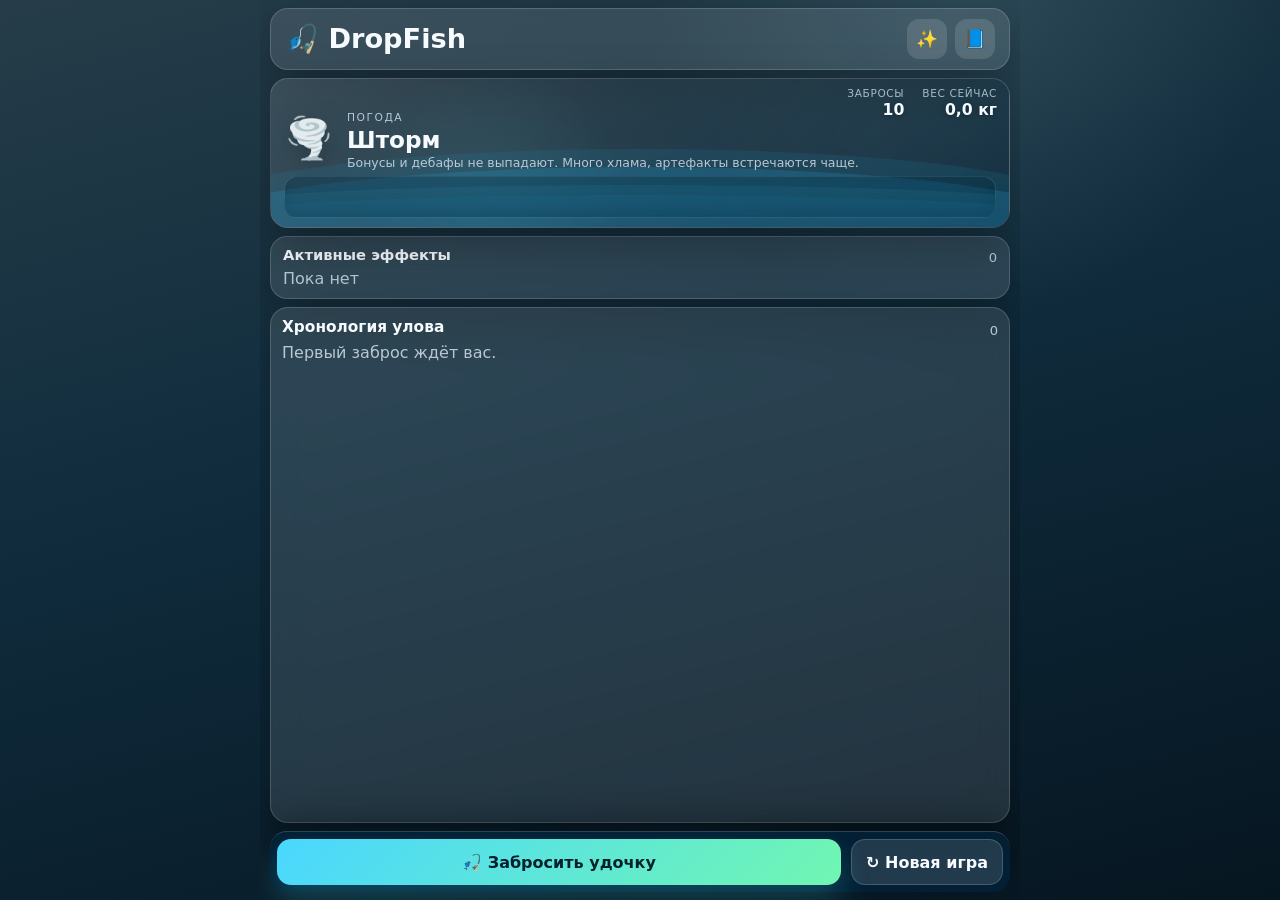
==== dropfish/index.html @ d09c7daf "Add files via upload" ====
<!doctype html>
<html lang="ru">
<head>
  <meta charset="UTF-8" />
  <meta name="viewport" content="width=device-width, initial-scale=1, viewport-fit=cover" />
  <meta name="theme-color" content="#071b2d" />
  <title>DropFish</title>
  <script>
    // Раннее определение обычного Safari на iPhone до построения интерфейса.
    (() => {
      const ua = navigator.userAgent || '';
      const isIPhone = /iPhone|iPod/i.test(ua);
      const isWebKit = /WebKit/i.test(ua);
      const isOtherIOSBrowser = /CriOS|FxiOS|EdgiOS|OPiOS|DuckDuckGo/i.test(ua);
      const isStandalone = window.matchMedia?.('(display-mode: standalone)').matches || navigator.standalone === true;
      const launchText = `${location.search} ${location.hash}`;
      const hasTelegramLaunchParams = /tgWebApp(?:Data|Version|Platform|ThemeParams)/i.test(launchText);
      if (isIPhone && isWebKit && !isOtherIOSBrowser && !isStandalone && !hasTelegramLaunchParams) {
        document.documentElement.classList.add('iphone-safari-browser');
      }
    })();
  </script>
  <link rel="stylesheet" href="style.css?v=14.11" />
  <script src="https://telegram.org/js/telegram-web-app.js"></script>
</head>
<body>
  <main class="app-shell">
    <header class="topbar glass">
      <div>
        <p class="eyebrow">Telegram Mini App • Browser</p>
        <h1>🎣 DropFish</h1>
      </div>
      <div class="header-actions">
        <button id="motionBtn" class="icon-btn motion-btn" aria-label="Уменьшить анимации" title="Уменьшить анимации">✨</button>
        <button id="guideBtn" class="icon-btn" aria-label="Открыть справочник">📘</button>
      </div>
    </header>

    <section id="lakeCard" class="lake-card glass merged-weather-card">
      <div class="ambient-layer" aria-hidden="true">
        <span class="bubble bubble-1"></span><span class="bubble bubble-2"></span><span class="bubble bubble-3"></span>
        <span class="fish-shadow fish-shadow-1">◆</span><span class="fish-shadow fish-shadow-2">◆</span>
      </div>
      <div id="castArc" class="cast-arc" aria-hidden="true"></div>
      <div id="splash" class="splash" aria-hidden="true">💦</div>
      <div class="lake-stat-strip" aria-label="Статистика игровой сессии">
        <div class="lake-stat lake-stat-casts"><span>Забросы</span><strong id="castsLabel">10</strong></div>
        <div class="lake-stat lake-stat-weight"><span>Вес сейчас</span><strong id="weightLabel">0,0 кг</strong></div>
      </div>
      <div class="weather-main">
        <div id="weatherScene" class="weather-scene" aria-hidden="true">☀️</div>
        <div class="weather-copy">
          <span class="weather-kicker">Погода</span>
          <h2 id="weatherTitle">Солнечно</h2>
          <p id="weatherDescription">Высока вероятность встретить чайку.</p>
        </div>
      </div>
      <div id="arcadeLayer" class="arcade-track" aria-label="Дополнительная аркадная рыбалка">
        <span id="arcadeStatus" class="arcade-catch-status" role="status" aria-live="polite"></span>
        <span class="arcade-track-water" aria-hidden="true"></span>
      </div>
      <span id="weatherLabel" class="visually-hidden">—</span>
    </section>

    <section class="actions cast-panel">
      <button id="castBtn" class="primary-btn">🎣 Забросить удочку</button>
      <button id="restartBtn" class="secondary-btn">↻ Новая игра</button>
    </section>

    <section class="inventory glass">
      <div class="section-heading">
        <h2>Активные эффекты</h2>
        <span id="effectCount">0</span>
      </div>
      <div id="effectsList" class="chips"><span class="muted">Пока нет</span></div>
    </section>

    <section class="history glass">
      <div class="section-heading">
        <h2>Хронология улова</h2>
        <span id="historyCount">0</span>
      </div>
      <div id="historyScroll" class="history-scroll">
        <ol id="historyList" class="history-list"></ol>
        <div id="emptyHistory" class="empty-state">Первый заброс ждёт вас.</div>
        <div id="resultCard" class="result-card hidden"></div>
      </div>
    </section>
  </main>


  <dialog id="guideDialog" class="modal">
    <div class="modal-card wide">
      <button class="close-btn" data-close="guideDialog" aria-label="Закрыть">×</button>
      <h2>Справочник</h2>
      <nav id="guideTabs" class="tabs"></nav>
      <div id="guideContent" class="guide-content"></div>
    </div>
  </dialog>

  <dialog id="choiceDialog" class="modal">
    <div class="modal-card">
      <h2 id="choiceTitle">Выбор</h2>
      <p id="choiceText"></p>
      <div id="choiceButtons" class="choice-buttons"></div>
    </div>
  </dialog>

  <div id="effectOverlay" class="effect-overlay" aria-hidden="true">
    <div id="effectBackdrop" class="effect-backdrop"></div>
    <div id="effectParticles" class="effect-particles"></div>
    <div id="effectIcon" class="effect-icon"></div>
    <div id="effectTitle" class="effect-title"></div>
    <div id="effectSubtitle" class="effect-subtitle"></div>
  </div>
  <div id="weatherFx" class="weather-fx" aria-hidden="true"></div>
  <div id="toast" class="toast" role="status" aria-live="polite"></div>

  <script src="script.js?v=14.11"></script>
</body>
</html>
---- dropfish/style.css ----
:root {
  color-scheme: dark;
  --bg: #071b2d;
  --bg-soft: #0d2940;
  --card: rgba(255,255,255,.11);
  --line: rgba(255,255,255,.17);
  --text: #f7fbff;
  --muted: #b9c8d5;
  --accent: #4ad7ff;
  --accent-2: #71f6b1;
  --danger: #ff6464;
  --shadow: 0 18px 50px rgba(0,0,0,.28);
}
* { box-sizing: border-box; }
html { min-height: 100%; background: var(--bg); }
body {
  margin: 0;
  min-height: 100vh;
  min-height: var(--tg-viewport-stable-height, var(--app-height, 100svh));
  font-family: Inter, ui-sans-serif, system-ui, -apple-system, BlinkMacSystemFont, "Segoe UI", sans-serif;
  color: var(--tg-theme-text-color, var(--text));
  background:
    radial-gradient(circle at 20% 0%, rgba(65,190,255,.26), transparent 34%),
    radial-gradient(circle at 90% 18%, rgba(113,246,177,.15), transparent 30%),
    linear-gradient(180deg, var(--tg-theme-bg-color, #071b2d), #06131f 78%);
}
button { font: inherit; }
button:focus-visible { outline: 3px solid rgba(74,215,255,.55); outline-offset: 2px; }
.app-shell { width: min(760px, 100%); margin: 0 auto; padding: calc(14px + env(safe-area-inset-top)) 14px calc(118px + env(safe-area-inset-bottom)); }
.glass { background: var(--card); border: 1px solid var(--line); backdrop-filter: blur(16px); -webkit-backdrop-filter: blur(16px); box-shadow: var(--shadow); }
.topbar { display: flex; justify-content: space-between; gap: 14px; align-items: center; border-radius: 22px; padding: 16px 18px; }
h1,h2,p { margin-top: 0; }
h1 { margin-bottom: 0; font-size: clamp(1.55rem, 5vw, 2.2rem); }
.eyebrow { margin-bottom: 5px; color: var(--muted); font-size: .74rem; text-transform: uppercase; letter-spacing: .12em; }
.icon-btn,.close-btn { border: 0; cursor: pointer; color: white; background: rgba(255,255,255,.13); }
.icon-btn { width: 48px; height: 48px; border-radius: 15px; font-size: 1.35rem; }
.status-grid { display: grid; grid-template-columns: repeat(3, 1fr); gap: 10px; margin: 12px 0; }
.sticky-status { position: sticky; top: env(safe-area-inset-top, 0); z-index: 55; padding: 8px; margin-inline: -8px; border-radius: 20px; background: rgba(5,38,65,.88); border: 1px solid rgba(255,255,255,.13); backdrop-filter: blur(14px); -webkit-backdrop-filter: blur(14px); box-shadow: 0 10px 28px rgba(0,0,0,.24); }
.status-card { border-radius: 18px; padding: 13px; min-width: 0; }
.status-card span { display: block; color: var(--muted); font-size: .77rem; margin-bottom: 4px; }
.status-card strong { display: block; overflow: hidden; text-overflow: ellipsis; white-space: nowrap; }
.lake-card { position: relative; overflow: hidden; min-height: 160px; display: flex; align-items: center; gap: 18px; padding: 22px; border-radius: 24px; }
.lake-card::after { content:""; position:absolute; inset:auto -10% -55px; height:115px; border-radius:50%; background:rgba(32,151,199,.34); box-shadow: 0 -18px 0 rgba(30,139,181,.15); }
.lake-card > * { position: relative; z-index: 1; }
.weather-scene { font-size: 4rem; filter: drop-shadow(0 8px 14px rgba(0,0,0,.25)); }
.lake-card h2 { margin-bottom: 5px; }
.lake-card p { color: var(--muted); margin-bottom: 0; line-height: 1.45; }
.actions { display:grid; grid-template-columns: 1fr auto; gap: 10px; margin: 12px 0; }
.cast-panel { position: fixed; left: 50%; bottom: 0; z-index: 65; width: min(760px, 100%); transform: translateX(-50%); margin: 0; padding: 10px 14px calc(10px + env(safe-area-inset-bottom, 0)); background: rgba(4,32,54,.94); border-top: 1px solid rgba(255,255,255,.16); backdrop-filter: blur(15px); -webkit-backdrop-filter: blur(15px); box-shadow: 0 -12px 34px rgba(0,0,0,.3); }
body.game-finished .cast-panel { display:none; }
body.test-build.game-finished .cast-panel { display:grid; grid-template-columns:0 1fr; }
body.test-build.game-finished #castBtn { visibility:hidden; pointer-events:none; min-width:0; padding:0; border:0; }
body.game-finished .app-shell { padding-bottom: calc(30px + env(safe-area-inset-bottom)); }
.primary-btn,.secondary-btn { border:0; border-radius:18px; min-height:56px; padding: 13px 18px; font-weight:800; cursor:pointer; transition: transform .16s ease, filter .16s ease, opacity .16s ease; }
.primary-btn { color:#04202d; background:linear-gradient(135deg, var(--accent), var(--accent-2)); box-shadow:0 14px 30px rgba(60,218,227,.23); }
.secondary-btn { color:var(--text); background:rgba(255,255,255,.12); border:1px solid var(--line); }
.primary-btn:active,.secondary-btn:active { transform:scale(.98); }
.primary-btn:disabled { opacity:.45; cursor:not-allowed; }
.inventory,.history { border-radius:22px; padding:17px; margin-top:12px; }
.section-heading { display:flex; align-items:center; justify-content:space-between; gap:12px; }
.section-heading h2 { margin-bottom:12px; font-size:1.05rem; }
.section-heading span { color:var(--muted); font-size:.82rem; }
.chips { display:flex; flex-wrap:wrap; gap:7px; }
.chip { padding:7px 9px; border-radius:999px; font-size:.78rem; background:rgba(255,255,255,.12); border:1px solid var(--line); }
.muted,.empty-state { color:var(--muted); }
.history-scroll { max-height: 46vh; min-height: 120px; overflow-y: auto; overscroll-behavior: contain; scroll-behavior: smooth; padding-right: 4px; scrollbar-gutter: stable; }
.history-list { list-style:none; margin:0; padding:0; display:grid; gap:8px; }
.history-item { position:relative; overflow:hidden; border-left:4px solid rgba(255,255,255,.34); background:rgba(0,0,0,.13); border-radius:13px; padding:11px 12px; line-height:1.4; animation:rise .25s ease both; }
.history-item small { display:block; color:var(--muted); margin-top:3px; }
.type-fish { color:#fff; text-shadow:-1px -1px 0 #000,1px -1px 0 #000,-1px 1px 0 #000,1px 1px 0 #000; border-left-color:#fff; }
.history-item.type-fish.is-eaten { color:#6f7b84; border-left-color:#4c5962; background:rgba(3,10,16,.48); opacity:.82; filter:saturate(.25) brightness(.7); text-shadow:0 1px 1px #000; }
.history-item.type-fish.is-eaten strong { text-decoration:line-through; text-decoration-thickness:1px; }
.history-item.type-fish.is-eaten small { color:#65717a; }
.type-trash { color:#b9b9b9; border-left-color:#858585; }
.type-bonus { color:#70f49d; text-shadow:0 1px 0 #000; border-left-color:#70f49d; }
.type-epic { color:#c78aff; text-shadow:0 1px 0 #000; border-left-color:#bd66ff; }
.type-legendary { color:#ff9b43; text-shadow:0 1px 0 #000; border-left-color:#ff8d2e; }
.type-debuff { color:#ff6d6d; text-shadow:0 1px 0 #000; border-left-color:#ff4d4d; }
.type-event { color:#ffe178; border-left-color:#ffe178; }
.gold-add { display:inline-block; color:#aaff9a; font-weight:950; text-shadow:0 2px 5px #001; animation:goldGainInline .95s ease-out both; }
.result-card { margin-top:16px; padding:18px; border-radius:18px; color:#15222b; background:rgba(255,255,255,.88); box-shadow:0 14px 32px rgba(0,0,0,.2); }
.result-card h3 { margin:0 0 8px; font-size:1.3rem; }
.result-card ul { padding-left:20px; }
.hidden { display:none !important; }
.modal { width:100%; max-width:none; height:100%; max-height:none; border:0; padding:12px; background:rgba(1,9,15,.66); color:var(--text); }
.modal::backdrop { background:rgba(1,9,15,.7); backdrop-filter:blur(5px); }
.modal[open] { display:grid; place-items:center; }
.modal-card { width:min(520px,100%); max-height:min(86vh,760px); overflow:auto; position:relative; border-radius:24px; padding:22px; background:#102b40; border:1px solid rgba(255,255,255,.18); box-shadow:var(--shadow); }
.modal-card.wide { width:min(720px,100%); }
.close-btn { position:sticky; float:right; top:0; width:38px; height:38px; border-radius:12px; font-size:1.5rem; z-index:3; }
.tabs { display:flex; gap:7px; overflow-x:auto; padding-bottom:9px; margin-bottom:10px; scrollbar-width:none; }
.tabs button { flex:0 0 auto; border:1px solid var(--line); border-radius:999px; color:var(--text); background:rgba(255,255,255,.08); padding:8px 11px; cursor:pointer; }
.tabs button.active { color:#05202d; background:var(--accent-2); }
.guide-content { line-height:1.52; }
.guide-content article { background:rgba(255,255,255,.07); border:1px solid rgba(255,255,255,.1); border-radius:15px; padding:13px; margin:8px 0; }
.guide-content h3 { margin:0 0 4px; font-size:1rem; }
.guide-content p { margin:0; color:#d1dce5; }
.choice-buttons { display:grid; gap:9px; margin-top:16px; }
.choice-buttons button { min-height:48px; border:0; border-radius:14px; cursor:pointer; font-weight:750; color:#06202e; background:linear-gradient(135deg,var(--accent),var(--accent-2)); }
.toast { position:fixed; z-index:99; left:50%; bottom:calc(20px + env(safe-area-inset-bottom)); transform:translate(-50%,30px); opacity:0; width:min(90%,520px); pointer-events:none; padding:12px 16px; border-radius:15px; background:#f8fbff; color:#112330; box-shadow:var(--shadow); transition:.22s ease; text-align:center; font-weight:700; }
.toast.show { opacity:1; transform:translate(-50%,0); }
@keyframes rise { from { opacity:0; transform:translateY(6px); } }
@media (max-width:560px) {
  .status-grid { grid-template-columns:1fr 1fr; }
  .status-card:first-child { grid-column:1 / -1; }
  .actions { grid-template-columns:1fr; }
  .lake-card { align-items:flex-start; }
  .weather-scene { font-size:3.2rem; }
}

/* Итог игровой сессии */
.result-card {
  text-align: center;
  color: #f4fdff;
  background:
    radial-gradient(circle at 18% 15%, rgba(91, 220, 255, .28), transparent 34%),
    linear-gradient(135deg, rgba(8, 82, 170, .78), rgba(0, 190, 176, .68));
  border: 1px solid rgba(173, 246, 255, .45);
  backdrop-filter: blur(14px);
  -webkit-backdrop-filter: blur(14px);
  box-shadow: 0 18px 42px rgba(0, 28, 67, .38), inset 0 1px 0 rgba(255,255,255,.24);
}
.result-card h3 { font-size: clamp(1.35rem, 5vw, 1.85rem); text-shadow: 0 2px 8px rgba(0,0,0,.42); }
.result-achievements-title { margin-top: 14px; font-size: 1.12rem; font-weight: 900; }
.result-achievements { list-style: none; padding: 0; margin: 10px 0 14px; display: grid; gap: 7px; }
.result-achievements li { color: #ffd34e; font-weight: 900; text-shadow: -1px -1px 0 #4b3200, 1px -1px 0 #4b3200, -1px 1px 0 #4b3200, 1px 1px 0 #4b3200; }
.result-none { margin: 9px 0 15px; color: rgba(255,255,255,.85); }
.result-date {
  display: inline-block;
  max-width: 100%;
  margin-top: 14px;
  padding: 10px 16px;
  border-radius: 14px;
  font-size: clamp(1rem, 4vw, 1.15rem);
  font-weight: 900;
  line-height: 1.35;
  color: #073b5c;
  background: rgba(235, 241, 244, .90);
  border: 1px solid rgba(7, 59, 92, .25);
  text-shadow:
    0 1px 0 rgba(255, 255, 255, .90),
    0 1px 2px rgba(0, 0, 0, .20);
  box-shadow:
    inset 0 1px 0 rgba(255, 255, 255, .70),
    0 5px 14px rgba(0, 32, 58, .18);
}
.type-weather { color:#ffe178; border-left-color:#ffcb38; }
.type-angus { color:#ffd29a; border-left-color:#c98c48; }
.secondary-btn:disabled { opacity:.45; cursor:not-allowed; }

/* Визуальные эффекты */
.header-actions { display:flex; gap:8px; }
.motion-btn.is-reduced { filter:grayscale(1); opacity:.66; }
body { overflow-x:hidden; }
body::before { content:""; position:fixed; inset:0; pointer-events:none; z-index:-1; opacity:.55; background:linear-gradient(120deg, transparent 0 45%, rgba(83,222,255,.08) 50%, transparent 55%); background-size:240% 100%; animation:waterShimmer 9s linear infinite; }
.lake-card { isolation:isolate; transition:background .55s ease, box-shadow .55s ease, transform .35s ease; }
.lake-card::before { content:""; position:absolute; inset:0; z-index:0; opacity:.42; background:radial-gradient(circle at 30% 80%, rgba(110,241,255,.18), transparent 25%); animation:lakeGlow 4s ease-in-out infinite; }
.ambient-layer { position:absolute; inset:0; z-index:0; overflow:hidden; pointer-events:none; }
.bubble { position:absolute; bottom:-18px; width:9px; height:9px; border:1px solid rgba(210,250,255,.65); border-radius:50%; animation:bubbleRise 6s linear infinite; }
.bubble-1 { left:18%; animation-delay:-1s; }
.bubble-2 { left:68%; width:13px; height:13px; animation-delay:-3.5s; animation-duration:8s; }
.bubble-3 { left:84%; width:6px; height:6px; animation-delay:-5s; animation-duration:5s; }
.fish-shadow { position:absolute; bottom:14px; opacity:.18; color:#b5f7ff; font-size:1.1rem; transform:scaleX(2.4) rotate(8deg); animation:swim 10s linear infinite; }
.fish-shadow-1 { left:-12%; }
.fish-shadow-2 { left:-20%; bottom:38px; animation-delay:-5s; animation-duration:14s; }
.cast-arc { position:absolute; z-index:3; width:150px; height:100px; right:28%; top:18px; border-top:3px solid rgba(224,250,255,.9); border-radius:50%; opacity:0; transform:rotate(-20deg) scale(.4); transform-origin:right bottom; }
.splash { position:absolute; z-index:4; right:18%; bottom:22px; font-size:2rem; opacity:0; filter:drop-shadow(0 5px 8px rgba(0,0,0,.35)); }
.lake-card.is-casting { animation:rodTug .7s ease; }
.lake-card.is-casting .cast-arc { animation:castArc .72s ease-out; }
.lake-card.is-casting .splash { animation:splashPop .8s .35s ease-out; }
.primary-btn.is-casting { animation:buttonCast .7s ease; }
.primary-btn.is-casting::after { content:""; position:absolute; inset:-5px; border-radius:22px; border:2px solid rgba(94,242,255,.7); animation:ring .7s ease-out; }
.primary-btn { position:relative; overflow:visible; }
.history-item.is-new { animation:historyReveal .55s cubic-bezier(.2,.8,.2,1) both; }
.history-item.type-fish.is-new { box-shadow:0 0 24px rgba(255,255,255,.17); }
.history-item.type-bonus.is-new { box-shadow:0 0 28px rgba(91,255,152,.2); }
.history-item.type-debuff.is-new { animation:historyReveal .4s ease both, dangerShake .35s .18s ease; box-shadow:0 0 28px rgba(255,74,74,.22); }
.history-item.type-epic.is-new { box-shadow:0 0 30px rgba(187,87,255,.3); }
.history-item.type-legendary.is-new { box-shadow:0 0 34px rgba(255,147,45,.35); }
.weather-scene.weather-pop { animation:weatherIconPop .75s ease; }
.weather-fx { position:fixed; inset:0; z-index:70; pointer-events:none; opacity:0; }
.weather-fx.show { animation:weatherFlash 1s ease both; }
.weather-fx.rain, .weather-fx.thunder, .weather-fx.storm { background-image:repeating-linear-gradient(100deg, transparent 0 18px, rgba(190,235,255,.22) 19px 21px, transparent 22px 34px); background-size:160% 160%; animation:rainSweep 1.1s linear both; }
.weather-fx.golden { background:radial-gradient(circle at 50% 60%, rgba(255,208,78,.48), transparent 52%); }
.weather-fx.fog { background:linear-gradient(90deg, transparent, rgba(235,248,255,.56), transparent); animation:fogSweep 1.2s ease both; }
.weather-fx.eclipse { background:radial-gradient(circle at 50% 30%, transparent 0 8%, rgba(5,8,20,.75) 11% 100%); }
.weather-fx.sunny { background:radial-gradient(circle at 74% 10%, rgba(255,231,115,.5), transparent 35%); }
.weather-fx.calm { background:linear-gradient(180deg, transparent 45%, rgba(76,209,234,.22) 46% 58%, transparent 59%); }
.effect-overlay { position:fixed; inset:0; z-index:90; display:grid; place-items:center; pointer-events:none; opacity:0; visibility:hidden; }
.effect-overlay.show { opacity:1; visibility:visible; }
.effect-backdrop { position:absolute; inset:0; background:rgba(0,10,22,.64); backdrop-filter:blur(4px); -webkit-backdrop-filter:blur(4px); }
.effect-overlay.minor .effect-backdrop { background:rgba(0,12,22,.25); backdrop-filter:blur(1px); }
.effect-icon,.effect-title,.effect-subtitle { position:relative; z-index:2; text-align:center; }
.effect-icon { font-size:clamp(4rem,18vw,8rem); filter:drop-shadow(0 12px 28px rgba(0,0,0,.45)); animation:iconReveal .85s cubic-bezier(.2,.9,.2,1); }
.effect-title { margin-top:12px; padding:0 20px; font-size:clamp(1.25rem,6vw,2.35rem); font-weight:950; letter-spacing:.04em; text-shadow:0 4px 18px rgba(0,0,0,.7); animation:titleReveal .7s .12s both; }
.effect-subtitle { max-width:90%; margin-top:7px; color:#dcf8ff; font-weight:700; animation:titleReveal .7s .2s both; }
.effect-overlay.epic .effect-backdrop { background:radial-gradient(circle, rgba(130,36,188,.42), rgba(0,7,18,.82)); }
.effect-overlay.legendary .effect-backdrop { background:radial-gradient(circle, rgba(255,139,30,.42), rgba(22,8,0,.86)); }
.effect-overlay.giant .effect-backdrop { background:radial-gradient(circle at 50% 80%, rgba(29,147,202,.5), rgba(0,7,16,.8)); }
.effect-overlay.debuff .effect-backdrop { background:radial-gradient(circle, rgba(180,20,35,.34), rgba(10,0,3,.72)); }
.effect-overlay.angus .effect-backdrop { background:linear-gradient(135deg, rgba(17,34,42,.82), rgba(78,54,26,.7)); }
.effect-overlay.achievement .effect-backdrop { background:radial-gradient(circle, rgba(0,183,173,.36), rgba(0,17,38,.82)); }
.effect-particles { position:absolute; inset:0; z-index:1; overflow:hidden; }
.particle { position:absolute; left:50%; top:50%; font-size:1.4rem; animation:particleBurst 1.25s ease-out both; transform-origin:center; }
.result-card.is-revealing { animation:resultReveal .8s cubic-bezier(.16,.8,.2,1) both; }
.result-card.is-revealing .result-achievements li { animation:achievementLine .55s ease both; animation-delay:calc(var(--i) * 80ms + 350ms); }
.result-total-number { display:inline-block; min-width:4ch; }

body.reduce-motion *, body.reduce-motion *::before, body.reduce-motion *::after { animation-duration:.001ms !important; animation-iteration-count:1 !important; transition-duration:.001ms !important; }
body.reduce-motion .bubble, body.reduce-motion .fish-shadow, body.reduce-motion::before { display:none; }
@keyframes waterShimmer { to { background-position:-240% 0; } }
@keyframes lakeGlow { 50% { opacity:.75; transform:scale(1.05); } }
@keyframes bubbleRise { to { transform:translateY(-210px) scale(1.5); opacity:0; } }
@keyframes swim { to { left:115%; transform:scaleX(2.4) rotate(-6deg); } }
@keyframes rodTug { 35% { transform:rotate(-1.2deg) scale(1.01); } 70% { transform:rotate(.6deg); } }
@keyframes castArc { 0%{opacity:0;transform:rotate(-35deg) scale(.25)} 35%{opacity:1} 100%{opacity:0;transform:rotate(12deg) scale(1.15)} }
@keyframes splashPop { 0%{opacity:0;transform:translateY(12px) scale(.3)} 45%{opacity:1;transform:translateY(-8px) scale(1.25)} 100%{opacity:0;transform:translateY(-22px) scale(.85)} }
@keyframes buttonCast { 35%{transform:translateY(2px) scale(.97)} 70%{transform:translateY(-2px) scale(1.02)} }
@keyframes ring { to{opacity:0;transform:scale(1.18)} }
@keyframes historyReveal { from{opacity:0;transform:translateY(18px) scale(.97)} 65%{transform:translateY(-2px) scale(1.01)} }
@keyframes dangerShake { 25%{transform:translateX(-5px)} 50%{transform:translateX(5px)} 75%{transform:translateX(-3px)} }
@keyframes weatherIconPop { 50%{transform:scale(1.35) rotate(8deg)} }
@keyframes weatherFlash { 0%{opacity:0} 35%{opacity:1} 100%{opacity:0} }
@keyframes rainSweep { 0%{opacity:0;background-position:0 -80%} 25%{opacity:.85} 100%{opacity:0;background-position:-40% 100%} }
@keyframes fogSweep { 0%{opacity:0;transform:translateX(-50%)} 50%{opacity:.9} 100%{opacity:0;transform:translateX(50%)} }
@keyframes iconReveal { 0%{opacity:0;transform:scale(.15) rotate(-12deg)} 65%{opacity:1;transform:scale(1.18) rotate(4deg)} 100%{transform:scale(1)} }
@keyframes titleReveal { from{opacity:0;transform:translateY(16px)} to{opacity:1;transform:none} }
@keyframes particleBurst { from{opacity:0;transform:translate(calc(-50% + var(--sx)),calc(-50% + var(--sy))) scale(.55) rotate(0)} 18%{opacity:1} to{opacity:0;transform:translate(calc(-50% + var(--sx)),calc(-50% + var(--sy))) rotate(var(--r)) translateX(var(--d)) scale(.4)} }
@keyframes resultReveal { from{opacity:0;transform:translateY(24px) scale(.96)} to{opacity:1;transform:none} }
@keyframes achievementLine { from{opacity:0;transform:translateY(9px) scale(.98)} to{opacity:1;transform:none} }
@keyframes goldGainInline { 0%{opacity:0;transform:translateY(9px) scale(.72)} 45%{opacity:1;transform:translateY(-2px) scale(1.14)} 100%{opacity:1;transform:none} }
@media (max-width:560px) {
  .header-actions{gap:5px}.icon-btn{width:44px;height:44px}.effect-icon{font-size:4.8rem}.effect-title{font-size:1.45rem}
  .sticky-status { gap:6px; padding:6px; margin-inline:-6px; }
  .status-card { padding:9px 8px; border-radius:14px; text-align:center; }
  .status-card span { font-size:.68rem; }
  .status-card strong { font-size:.9rem; }
  .history-scroll { max-height: 44vh; }
  .cast-panel { grid-template-columns:1fr auto; padding-inline:10px; }
  .cast-panel .secondary-btn { min-width:54px; padding-inline:12px; font-size:0; }
  .cast-panel .secondary-btn::before { content:"↻"; font-size:1.15rem; }
}
@media (min-width:761px) { .cast-panel { border-radius:22px 22px 0 0; } }


/* Погодные темы интерфейса */
body {
  transition: background 900ms ease, color 450ms ease;
  background-attachment: fixed;
}
body[data-weather="sunny"] { background:radial-gradient(circle at 78% 7%,rgba(255,220,89,.34),transparent 30%),linear-gradient(180deg,#17659a 0%,#0b476f 45%,#06283f 100%); }
body[data-weather="rain"] { background:radial-gradient(circle at 20% 4%,rgba(169,211,235,.18),transparent 28%),linear-gradient(180deg,#3d6078 0%,#183d56 48%,#071e31 100%); }
body[data-weather="calm"] { background:radial-gradient(circle at 50% 0%,rgba(126,240,224,.24),transparent 36%),linear-gradient(180deg,#176f83 0%,#0d5267 50%,#052c42 100%); }
body[data-weather="golden"] { background:radial-gradient(circle at 76% 4%,rgba(255,208,79,.48),transparent 32%),linear-gradient(180deg,#b85c48 0%,#75466b 42%,#153b61 100%); }
body[data-weather="fog"] { background:radial-gradient(circle at 50% 6%,rgba(245,253,255,.32),transparent 42%),linear-gradient(180deg,#6c8491 0%,#425f70 48%,#18384d 100%); }
body[data-weather="eclipse"] { background:radial-gradient(circle at 76% 8%,rgba(237,208,112,.18) 0 5%,rgba(5,7,20,.82) 8% 24%,transparent 30%),linear-gradient(180deg,#17182d 0%,#101d36 52%,#061321 100%); }
body[data-weather="thunder"] { background:radial-gradient(circle at 20% 6%,rgba(177,181,255,.22),transparent 26%),linear-gradient(180deg,#30334f 0%,#17253d 48%,#071829 100%); }
body[data-weather="storm"] { background:radial-gradient(circle at 75% 0%,rgba(163,212,223,.13),transparent 24%),linear-gradient(165deg,#263d49 0%,#102c3d 44%,#061621 100%); }
body[data-weather] .lake-card { background:linear-gradient(135deg,rgba(255,255,255,.13),rgba(0,27,47,.25)); }

/* Смена погоды отделена от легендарных предметов */
.type-weather {
  color:#72e8ff;
  border-left-color:#36cce8;
  background:linear-gradient(90deg,rgba(22,163,195,.18),rgba(0,0,0,.12));
  text-shadow:0 1px 0 rgba(0,25,36,.9);
}

/* Спецэффекты событий */
.effect-overlay.bonus .effect-backdrop { background:radial-gradient(circle,rgba(36,205,128,.34),rgba(0,24,28,.58)); box-shadow:inset 0 0 54px rgba(101,255,181,.42); }
.effect-overlay[class*="debuff-"] .effect-backdrop { background:rgba(8,4,10,.5); box-shadow:inset 0 0 55px rgba(255,54,72,.48); }
.effect-overlay.debuff-crab .effect-backdrop::before,.effect-overlay.debuff-crab .effect-backdrop::after { content:"🦀"; position:absolute; top:50%; font-size:5rem; transform:translateY(-50%); animation:clawSqueeze .9s ease-in-out both; }
.effect-overlay.debuff-crab .effect-backdrop::before { left:-8px; }
.effect-overlay.debuff-crab .effect-backdrop::after { right:-8px; transform:translateY(-50%) scaleX(-1); }
.effect-overlay.debuff-duck .effect-backdrop::after { content:"🦆  🦆  🦆"; position:absolute; left:-45%; top:32%; white-space:nowrap; font-size:3rem; animation:duckPass 1s linear both; }
.effect-overlay.debuff-octopus .effect-backdrop::before,.effect-overlay.debuff-octopus .effect-backdrop::after { content:"〰️"; position:absolute; bottom:9%; font-size:8rem; color:#c36aff; filter:drop-shadow(0 0 18px #7b24ad); animation:tentacleWrap .95s ease both; }
.effect-overlay.debuff-octopus .effect-backdrop::before { left:-4%; transform:rotate(24deg); }
.effect-overlay.debuff-octopus .effect-backdrop::after { right:-4%; transform:rotate(-24deg) scaleX(-1); }
.effect-overlay.debuff-orca .effect-backdrop::after { content:""; position:absolute; left:-20%; right:-20%; bottom:-10%; height:46%; background:linear-gradient(180deg,rgba(30,167,211,.18),rgba(0,60,90,.82)); border-radius:50% 50% 0 0; animation:orcaWave 1.05s ease-in-out both; }
.effect-overlay.angus .effect-backdrop { animation:angusDusk 1.3s ease both; }

.guide-content article.angus-guide {
  background:linear-gradient(135deg,rgba(178,124,55,.24),rgba(35,113,122,.22));
  border:1px solid rgba(255,210,138,.46);
  box-shadow:inset 0 0 24px rgba(255,194,91,.09),0 8px 22px rgba(0,0,0,.16);
}
.guide-content article.angus-guide h3 { color:#ffd692; text-shadow:0 2px 6px rgba(0,0,0,.5); }

@keyframes featherFly { 0%{opacity:0;transform:translate(-10vw,-5vh) rotate(0)} 25%{opacity:1} 100%{opacity:0;transform:translate(125vw,34vh) rotate(620deg)} }
@keyframes clawSqueeze { 0%{opacity:0;translate:0 0;scale:.5} 45%{opacity:1;translate:35px 0;scale:1.12} 100%{opacity:0;translate:8px 0;scale:.9} }
@keyframes duckPass { 0%{opacity:0;transform:translateX(0) rotate(-6deg)} 15%{opacity:1} 100%{opacity:0;transform:translateX(155vw) rotate(5deg)} }
@keyframes tentacleWrap { 0%{opacity:0;translate:0 80px} 55%{opacity:1;translate:0 -30px} 100%{opacity:0;translate:0 0} }
@keyframes orcaWave { 0%{opacity:0;transform:translateY(80%) scaleX(.8)} 45%{opacity:1;transform:translateY(-35%) scaleX(1.1)} 100%{opacity:0;transform:translateY(-120%) scaleX(1.25)} }
@keyframes angusDusk { 0%{opacity:0} 35%{opacity:1;filter:sepia(.35)} 100%{opacity:1} }


/* Рыба, украденная Чайкой */
.history-item.type-fish.is-stolen { color:#78838d; border-left-color:#626d77; background:rgba(7,14,20,.44); opacity:.84; filter:saturate(.35) brightness(.76); text-shadow:0 1px 1px #000; }
.history-item.type-fish.is-stolen strong { text-decoration:line-through; text-decoration-thickness:1px; }
.history-item.type-fish.is-stolen small { color:#707a83; }

.embedded-fish-list { list-style:none; margin:10px 0 0; padding:0; display:grid; gap:8px; }
.embedded-fish-item { border-radius:12px; padding:8px 10px; background:rgba(255,255,255,.06); border:1px solid rgba(255,255,255,.08); }
.embedded-fish-main { display:flex; align-items:flex-start; gap:8px; flex-wrap:wrap; }
.embedded-fish-icon { flex:0 0 auto; }
.embedded-fish-name { font-weight:800; color:#eef8ff; }
.embedded-fish-status { margin-left:auto; font-size:.78rem; font-weight:800; color:#dbe8f2; background:rgba(0,0,0,.18); border-radius:999px; padding:2px 8px; }
.embedded-fish-tags { display:block; margin-top:4px; color:#a9bfd0; }
.embedded-fish-item.is-eaten { color:#6f7b84; background:rgba(3,10,16,.4); border-color:rgba(120,140,150,.18); filter:saturate(.35) brightness(.78); }
.embedded-fish-item.is-eaten .embedded-fish-name { color:#7d8891; text-decoration:line-through; text-decoration-thickness:1px; }
.embedded-fish-item.is-eaten .embedded-fish-tags { color:#6f7b84; }
.embedded-fish-item.is-stolen { color:#78838d; background:rgba(7,14,20,.38); border-color:rgba(124,138,148,.2); filter:saturate(.4) brightness(.8); }
.embedded-fish-item.is-stolen .embedded-fish-name { color:#808b94; text-decoration:line-through; text-decoration-thickness:1px; }
.embedded-fish-item.is-stolen .embedded-fish-tags { color:#75808a; }

/* Пояснение действия внутри той же карточки */
.history-detail { color:rgba(188,207,218,.84) !important; font-size:.78rem; font-weight:650; line-height:1.35; text-shadow:none; padding-right:5px; }
.type-bonus .history-detail { color:rgba(164,210,181,.86) !important; }
.type-debuff .history-detail { color:rgba(220,170,170,.86) !important; }
.type-epic .history-detail { color:rgba(197,174,213,.88) !important; }
.type-legendary .history-detail { color:rgba(224,190,157,.88) !important; }

/* Случайный силуэт рыбы в строке улова */
.catch-fish-shadow { position:absolute; right:-46px; top:50%; width:34px; height:16px; opacity:0; pointer-events:none; z-index:0; background:rgba(5,26,37,.42); border-radius:65% 42% 42% 65%; filter:blur(.35px); transform:translateY(-50%); }
.catch-fish-shadow::before { content:""; position:absolute; right:-10px; top:2px; border-top:6px solid transparent; border-bottom:6px solid transparent; border-left:11px solid rgba(5,26,37,.42); }
.catch-fish-shadow::after { content:""; position:absolute; left:7px; top:4px; width:4px; height:4px; border-radius:50%; background:rgba(180,231,238,.48); }
.catch-fish-shadow.swim { animation:historyFishSwim 1.8s cubic-bezier(.35,.02,.25,1) both; }
@keyframes historyFishSwim { 0%{opacity:0;transform:translate(0,-50%) scaleX(1)} 12%{opacity:.48} 48%{opacity:.56;transform:translate(-78px,-50%) scaleX(1)} 54%{opacity:.6;transform:translate(-82px,-50%) scaleX(-1)} 100%{opacity:0;transform:translate(70px,-50%) scaleX(-1)} }

/* Карточка смены погоды в палитре соответствующего режима */
.type-weather { color:#ecfbff; text-shadow:0 1px 2px rgba(0,0,0,.9); }
.type-weather.weather-sunny { border-left-color:#ffd85e; background:linear-gradient(90deg,rgba(201,139,28,.42),rgba(14,67,91,.32)); }
.type-weather.weather-rain { border-left-color:#91c9e7; background:linear-gradient(90deg,rgba(61,96,120,.58),rgba(8,45,67,.34)); }
.type-weather.weather-calm { border-left-color:#74e3d7; background:linear-gradient(90deg,rgba(23,111,131,.52),rgba(5,56,72,.34)); }
.type-weather.weather-golden { border-left-color:#ffc75c; background:linear-gradient(90deg,rgba(184,92,72,.58),rgba(70,55,91,.38)); }
.type-weather.weather-fog { border-left-color:#c7dce6; background:linear-gradient(90deg,rgba(108,132,145,.58),rgba(30,68,86,.38)); }
.type-weather.weather-eclipse { border-left-color:#b8a5ff; background:linear-gradient(90deg,rgba(36,31,67,.68),rgba(8,21,38,.5)); }
.type-weather.weather-thunder { border-left-color:#9ca7ff; background:linear-gradient(90deg,rgba(48,51,79,.7),rgba(13,35,57,.46)); }
.type-weather.weather-storm { border-left-color:#81b8c8; background:linear-gradient(90deg,rgba(38,61,73,.74),rgba(5,28,41,.5)); }
.type-weather .history-detail { color:rgba(220,242,248,.82) !important; }


/* Оптимизация верхних блоков и объединение погодного статуса с крупным блоком */
.sticky-status { grid-template-columns: repeat(2, minmax(0,1fr)) !important; gap: 10px; }
.sticky-status .status-card:first-child { display:none !important; }
.lake-card { min-height: 138px; padding: 16px 18px; gap: 14px; }
.weather-scene { font-size: 3.55rem; }

/* Анимации компактных информационных карточек */
.status-card { position:relative; overflow:hidden; isolation:isolate; }
.status-card strong, .status-card span { position:relative; z-index:2; }
.sticky-status .status-card:nth-child(2)::before {
  content:''; position:absolute; inset:auto -8px -18px auto; width:84px; height:84px; border-radius:50%;
  background:radial-gradient(circle, rgba(109,223,255,.28), rgba(24,116,151,.08) 55%, transparent 70%);
  animation:castPondPulse 3.8s ease-in-out infinite;
}
.sticky-status .status-card:nth-child(2)::after {
  content:''; position:absolute; left:16px; bottom:10px; width:8px; height:8px; border-radius:50%;
  background:rgba(214,246,255,.75); box-shadow: 18px -14px 0 2px rgba(214,246,255,.42), 36px -3px 0 0 rgba(214,246,255,.58), 56px -20px 0 -1px rgba(214,246,255,.4);
  animation:castBubblesUp 4.2s linear infinite;
}
.sticky-status .status-card:nth-child(3)::before {
  content:''; position:absolute; right:-6px; top:-10px; width:72px; height:72px; border-radius:50%;
  background:radial-gradient(circle at 35% 35%, rgba(255,255,255,.28), rgba(97,232,188,.15) 45%, transparent 68%);
  animation:weightPulse 4.8s ease-in-out infinite;
}
.sticky-status .status-card:nth-child(3)::after {
  content:'≈'; position:absolute; right:18px; bottom:10px; font-size:1.8rem; font-weight:900; color:rgba(169,255,219,.35);
  text-shadow:0 0 12px rgba(96,228,255,.22); animation:weightRuneFloat 3.4s ease-in-out infinite;
}
@keyframes castPondPulse { 50% { transform:scale(1.08); opacity:.82; } }
@keyframes castBubblesUp { 0%{ transform:translateY(8px); opacity:.2; } 45%{ opacity:.88; } 100%{ transform:translateY(-32px); opacity:0; } }
@keyframes weightPulse { 50% { transform:scale(1.1) translate(-3px,2px); opacity:.88; } }
@keyframes weightRuneFloat { 50% { transform:translateY(-7px) scale(1.06); opacity:.82; } }

/* Универсальные случайные силуэты в хронологии */
.history-ambient { position:absolute; right:-42px; top:50%; opacity:0; pointer-events:none; z-index:0; user-select:none; }
.history-ambient.from-left { left:-42px; right:auto; }
.history-ambient.from-bottom { top:64%; }
.bonus-ambient, .epic-ambient, .legendary-ambient, .debuff-ambient { font-size:1.05rem; filter:blur(.15px); }
.bonus-ambient { color:rgba(137,255,186,.4); text-shadow:0 0 10px rgba(84,255,160,.22); }
.epic-ambient { color:rgba(206,141,255,.42); text-shadow:0 0 12px rgba(186,87,255,.24); }
.legendary-ambient { color:rgba(255,183,106,.46); text-shadow:0 0 12px rgba(255,150,53,.25); }
.debuff-ambient { color:rgba(205,223,233,.34); text-shadow:0 0 10px rgba(255,255,255,.12); }
.bonus-ambient.swim { animation:bonusOrbit 1.5s ease both; }
.epic-ambient.swim { animation:epicGlide 1.65s ease both; }
.legendary-ambient.swim { animation:legendarySweep 1.75s ease both; }
.debuff-seagull-ambient.swim { animation:seagullDive 1.45s cubic-bezier(.2,.75,.2,1) both; }
.debuff-seagull-ambient.from-bottom.swim { animation-name:seagullRise; }
.debuff-crab-ambient.swim { animation:crabPeek 1.7s ease-in-out both; }
.debuff-duck-ambient.swim { animation:duckDip 1.6s ease both; }
.debuff-octopus-ambient.swim { animation:octopusDrift 1.75s ease both; }
.debuff-orca-ambient.swim { animation:orcaRush 1.8s cubic-bezier(.2,.72,.2,1) both; }
.debuff-orca-ambient.from-left.swim { animation-name:orcaRushLeft; }
@keyframes bonusOrbit { 0%{opacity:0;transform:translate(0,-50%) scale(.4);} 28%{opacity:.7;transform:translate(-48px,-72%) scale(1);} 60%{opacity:.78;transform:translate(-86px,-48%) scale(1.06);} 100%{opacity:0;transform:translate(24px,-56%) scale(.6);} }
@keyframes epicGlide { 0%{opacity:0;transform:translate(0,-50%) scale(.55) rotate(-18deg);} 35%{opacity:.68;} 65%{opacity:.82;transform:translate(-88px,-50%) scale(1) rotate(8deg);} 100%{opacity:0;transform:translate(18px,-50%) scale(.65) rotate(22deg);} }
@keyframes legendarySweep { 0%{opacity:0;transform:translate(0,-50%) scale(.6);} 22%{opacity:.76;} 55%{opacity:.86;transform:translate(-88px,-74%) scale(1.08);} 100%{opacity:0;transform:translate(10px,-44%) scale(.72);} }
@keyframes seagullDive { 0%{opacity:0;transform:translate(18px,-140%) rotate(18deg) scale(.4);} 20%{opacity:.78;} 58%{opacity:.82;transform:translate(-78px,-50%) rotate(-6deg) scale(1);} 100%{opacity:0;transform:translate(12px,22%) rotate(14deg) scale(.55);} }
@keyframes seagullRise { 0%{opacity:0;transform:translate(8px,32%) rotate(-14deg) scale(.45);} 28%{opacity:.78;} 60%{opacity:.84;transform:translate(-78px,-44%) rotate(10deg) scale(1);} 100%{opacity:0;transform:translate(18px,-140%) rotate(-8deg) scale(.55);} }
@keyframes crabPeek { 0%{opacity:0;transform:translate(0,-50%) scale(.55);} 24%{opacity:.72;transform:translate(-24px,-52%) scale(.95);} 45%{opacity:.84;transform:translate(-56px,-50%) scale(1.05);} 58%{opacity:.84;transform:translate(-56px,-48%) scale(1);} 72%{opacity:.82;transform:translate(-56px,-52%) scale(1.05);} 100%{opacity:0;transform:translate(10px,-50%) scale(.6);} }
@keyframes duckDip { 0%{opacity:0;transform:translate(0,-30%) scale(.55);} 26%{opacity:.8;transform:translate(-42px,-48%) scale(1);} 48%{opacity:.82;transform:translate(-84px,-58%) scale(1.05);} 100%{opacity:0;transform:translate(-62px,38%) scale(.45);} }
@keyframes octopusDrift { 0%{opacity:0;transform:translate(12px,-50%) scale(.45);} 25%{opacity:.72;} 55%{opacity:.84;transform:translate(-66px,-50%) scale(1);} 100%{opacity:0;transform:translate(20px,-50%) scale(.5);} }
@keyframes orcaRush { 0%{opacity:0;transform:translate(22px,-50%) scale(.6);} 16%{opacity:.72;} 72%{opacity:.88;transform:translate(-140px,-50%) scale(1.18);} 100%{opacity:0;transform:translate(-185px,-50%) scale(.78);} }
@keyframes orcaRushLeft { 0%{opacity:0;transform:translate(-22px,-50%) scaleX(-1) scale(.6);} 16%{opacity:.72;} 72%{opacity:.88;transform:translate(140px,-50%) scaleX(-1) scale(1.18);} 100%{opacity:0;transform:translate(185px,-50%) scaleX(-1) scale(.78);} }

@media (max-width:560px) {
  .sticky-status { grid-template-columns: 1fr 1fr !important; }
  .lake-card { min-height: 126px; padding: 14px 16px; }
  .weather-scene { font-size: 3rem; }
}


/* Адаптивная видимость силуэтов для светлой и тёмной темы */
:root {
  --silhouette-fill: rgba(196, 238, 248, .48);
  --silhouette-fill-strong: rgba(220, 250, 255, .68);
  --silhouette-glow: rgba(112, 222, 255, .28);
}
@media (prefers-color-scheme: light) {
  :root {
    --silhouette-fill: rgba(3, 47, 66, .48);
    --silhouette-fill-strong: rgba(1, 35, 52, .68);
    --silhouette-glow: rgba(1, 78, 105, .2);
  }
}
html[data-theme='light'] {
  --silhouette-fill: rgba(3, 47, 66, .48);
  --silhouette-fill-strong: rgba(1, 35, 52, .68);
  --silhouette-glow: rgba(1, 78, 105, .2);
}
html[data-theme='dark'] {
  --silhouette-fill: rgba(196, 238, 248, .48);
  --silhouette-fill-strong: rgba(220, 250, 255, .68);
  --silhouette-glow: rgba(112, 222, 255, .28);
}
.catch-fish-shadow { background:var(--silhouette-fill) !important; box-shadow:0 0 12px var(--silhouette-glow); }
.catch-fish-shadow::before { border-left-color:var(--silhouette-fill) !important; }
.catch-fish-shadow::after { background:var(--silhouette-fill-strong) !important; }
.history-ambient { color:var(--silhouette-fill-strong) !important; text-shadow:0 0 12px var(--silhouette-glow) !important; }
body.reduce-motion .history-ambient,
body.reduce-motion .sticky-status .status-card::before,
body.reduce-motion .sticky-status .status-card::after,
body.reduce-motion .catch-fish-shadow { display:none !important; }


/* Объединённый погодный блок со статистикой */
.status-grid.sticky-status { display:none !important; }
.merged-weather-card { min-height:190px; padding:18px 20px 20px; display:block; }
.merged-weather-card .lake-stat-strip { position:relative; z-index:3; display:grid; grid-template-columns:1fr 1fr; gap:10px; margin-bottom:18px; }
.lake-stat { position:relative; min-height:60px; padding:10px 13px; border-radius:14px; background:rgba(2,25,42,.38); border:1px solid rgba(185,238,255,.12); overflow:hidden; }
.lake-stat span { display:block; color:var(--muted); font-size:.75rem; margin-bottom:3px; }
.lake-stat strong { position:relative; z-index:2; display:block; font-size:1.16rem; color:#eefaff; }
.lake-stat-casts::after { content:'◌'; position:absolute; right:13px; bottom:4px; font-size:2.2rem; color:rgba(121,226,255,.16); animation:lakeStatRipple 3.2s ease-in-out infinite; }
.lake-stat-weight::after { content:'≈'; position:absolute; right:13px; bottom:5px; font-size:1.9rem; font-weight:900; color:rgba(129,255,203,.17); animation:lakeStatWeight 3.8s ease-in-out infinite; }
.weather-main { position:relative; z-index:2; display:flex; align-items:center; gap:16px; padding-top:2px; }
.weather-copy { min-width:0; padding-top:4px; }
.weather-kicker { display:block; margin-bottom:4px; color:var(--muted); font-size:.74rem; text-transform:uppercase; letter-spacing:.14em; }
.weather-copy h2 { margin-bottom:6px; }
.weather-copy p { margin-bottom:0; }
.visually-hidden { position:absolute !important; width:1px !important; height:1px !important; padding:0 !important; margin:-1px !important; overflow:hidden !important; clip:rect(0,0,0,0) !important; white-space:nowrap !important; border:0 !important; }
@keyframes lakeStatRipple { 50%{transform:scale(1.18) rotate(12deg);opacity:.9;} }
@keyframes lakeStatWeight { 50%{transform:translateY(-5px) scale(1.08);opacity:.9;} }

/* Встроенная аркадная дорожка — одинаковая на всех экранах */
.merged-weather-card { padding-bottom:14px; }
.arcade-track {
  position:relative; z-index:4; height:64px; margin-top:14px; overflow:hidden; border-radius:15px;
  background:linear-gradient(180deg,rgba(6,58,82,.22),rgba(2,35,57,.48));
  border:1px solid rgba(164,231,248,.13); box-shadow:inset 0 8px 18px rgba(0,0,0,.14);
}
.arcade-catch-status { position:absolute; left:50%; top:7px; z-index:8; transform:translate(-50%,-7px); opacity:0; pointer-events:none; white-space:nowrap; padding:4px 10px; border-radius:999px; font-size:.7rem; font-weight:850; color:#e9fbff; background:rgba(3,35,55,.76); border:1px solid rgba(169,235,249,.2); box-shadow:0 6px 16px rgba(0,0,0,.2); transition:opacity .75s ease, transform .75s ease; }
.arcade-catch-status.show { opacity:1; transform:translate(-50%,0); animation:arcadeStatusFade 4s ease both; }
@keyframes arcadeStatusFade { 0%{opacity:0;transform:translate(-50%,-7px)} 12%,72%{opacity:1;transform:translate(-50%,0)} 100%{opacity:0;transform:translate(-50%,-5px)} }
.arcade-track-water { position:absolute; inset:auto -10% -20px; height:42px; border-radius:50%; background:rgba(44,162,196,.17); box-shadow:0 -10px 0 rgba(69,193,218,.08); animation:arcadeWater 4s ease-in-out infinite; }
.arcade-fish {
  --arcade-y:35%; --arcade-duration:3s; position:absolute; top:var(--arcade-y); left:0;
  width:52px; height:46px; min-width:46px; min-height:46px; padding:0; border:0; background:transparent;
  pointer-events:auto; cursor:pointer; touch-action:manipulation; opacity:.38;
  filter:drop-shadow(0 0 7px var(--silhouette-glow)); animation-duration:var(--arcade-duration);
  animation-timing-function:linear; animation-fill-mode:forwards; z-index:5;
}
.arcade-fish.left-to-right { animation-name:arcadeTrackRight; }
.arcade-fish.right-to-left { animation-name:arcadeTrackLeft; }
.arcade-fish-body { position:absolute; left:5px; top:12px; width:34px; height:20px; border-radius:60% 42% 42% 60%; background:var(--silhouette-fill-strong); box-shadow:inset -7px 0 9px rgba(0,0,0,.12); }
.arcade-fish-body::before { content:''; position:absolute; right:-11px; top:3px; border-top:7px solid transparent; border-bottom:7px solid transparent; border-left:12px solid var(--silhouette-fill-strong); }
.arcade-fish-eye { position:absolute; left:9px; top:6px; width:3px; height:3px; border-radius:50%; background:rgba(255,255,255,.7); }
.arcade-fish.category-heavy { transform-origin:center; }
.arcade-fish.category-heavy .arcade-fish-body { width:38px; height:22px; top:11px; }
.arcade-fish.category-giant .arcade-fish-body { width:42px; height:24px; top:10px; }
.arcade-fish.caught { animation:none !important; transform:scale(.25); opacity:0; transition:.2s ease; }
@keyframes arcadeTrackRight { from{transform:translateX(-58px) scaleX(1);} to{transform:translateX(calc(100vw - 58px)) scaleX(1);} }
@keyframes arcadeTrackLeft { from{transform:translateX(calc(100vw - 8px)) scaleX(-1);} to{transform:translateX(-62px) scaleX(-1);} }
@keyframes arcadeWater { 50%{transform:translateY(-3px) scaleX(1.04);opacity:.9;} }
@media (min-width:760px) {
  @keyframes arcadeTrackRight { from{transform:translateX(-58px) scaleX(1);} to{transform:translateX(700px) scaleX(1);} }
  @keyframes arcadeTrackLeft { from{transform:translateX(700px) scaleX(-1);} to{transform:translateX(-62px) scaleX(-1);} }
}
@media (max-width:420px) { .arcade-track{height:58px;margin-top:11px;} .arcade-catch-status{font-size:.64rem;} }
body.reduce-motion .arcade-track-water, body.reduce-motion .lake-stat::after { display:none !important; }
body.reduce-motion .arcade-fish { animation-timing-function:linear !important; }

.merged-weather-card { min-height:250px; }
@media (max-width:560px){ .merged-weather-card{min-height:235px;} }



/* Редкая касатка-ловушка в аркадной дорожке */
.arcade-fish.arcade-orca { width:68px; height:50px; opacity:.46; }
.arcade-orca-body { position:absolute; left:6px; top:13px; width:48px; height:23px; border-radius:62% 44% 48% 62%; background:var(--silhouette-fill-strong); box-shadow:inset -10px -4px 12px rgba(0,0,0,.18); }
.arcade-orca-body::before { content:''; position:absolute; right:-14px; top:4px; border-top:8px solid transparent; border-bottom:8px solid transparent; border-left:15px solid var(--silhouette-fill-strong); }
.arcade-orca-body::after { content:''; position:absolute; left:12px; bottom:2px; width:17px; height:6px; border-radius:50%; background:rgba(230,250,255,.55); transform:rotate(-8deg); }
.arcade-orca-fin { position:absolute; left:21px; top:-12px; width:10px; height:15px; background:var(--silhouette-fill-strong); clip-path:polygon(50% 0,100% 100%,0 100%); transform:rotate(6deg); }
.arcade-fish.arcade-orca:hover, .arcade-fish.arcade-orca:active { opacity:.68; }


/* v10 — компактный погодный блок, статистика без отдельных карточек */
.merged-weather-card {
  position: sticky;
  top: calc(6px + env(safe-area-inset-top, 0));
  z-index: 48;
  min-height: 188px !important;
  padding: 14px 18px 12px !important;
  border-radius: 22px;
}
.merged-weather-card .lake-stat-strip {
  position: absolute !important;
  z-index: 6 !important;
  top: 14px;
  right: 18px;
  display: flex !important;
  grid-template-columns: none !important;
  gap: 18px !important;
  margin: 0 !important;
  align-items: flex-start;
  justify-content: flex-end;
}
.merged-weather-card .lake-stat {
  min-height: 0 !important;
  padding: 0 !important;
  border: 0 !important;
  border-radius: 0 !important;
  background: transparent !important;
  box-shadow: none !important;
  overflow: visible !important;
  text-align: right;
}
.merged-weather-card .lake-stat::after { display:none !important; }
.merged-weather-card .lake-stat span {
  margin: 0 0 1px !important;
  font-size: .66rem !important;
  line-height: 1.1;
  color: rgba(206,229,241,.76) !important;
  text-transform: uppercase;
  letter-spacing: .06em;
}
.merged-weather-card .lake-stat strong {
  font-size: .98rem !important;
  line-height: 1.15;
  color: #f2fbff !important;
  text-shadow: 0 1px 5px rgba(0,0,0,.38);
}
.merged-weather-card .weather-main {
  min-height: 84px;
  padding-top: 24px !important;
  padding-right: 150px;
  gap: 13px;
  align-items: center;
}
.merged-weather-card .weather-scene { font-size: 3.05rem; }
.merged-weather-card .weather-kicker { margin-bottom: 2px; font-size: .67rem; }
.merged-weather-card .weather-copy h2 { margin-bottom: 3px; font-size: clamp(1.25rem,4vw,1.65rem); }
.merged-weather-card .weather-copy p { font-size: .88rem; line-height: 1.32; }
.merged-weather-card .arcade-track {
  height: 54px;
  margin-top: 8px;
  border-radius: 13px;
}

/* Хронология растёт вместе со страницей: без внутреннего ползунка */
.history-scroll {
  max-height: none !important;
  min-height: 0 !important;
  overflow: visible !important;
  overscroll-behavior: auto !important;
  scroll-behavior: auto !important;
  padding-right: 0 !important;
  scrollbar-gutter: auto !important;
}
.history-impact-note {
  display:block;
  margin-top:3px;
  color:rgba(178,190,199,.82);
  font-size:.76rem;
  font-weight:750;
}
.history-item.is-eaten .history-impact-note,
.history-item.is-stolen .history-impact-note { color:rgba(151,165,176,.9); }

@media (max-width:560px) {
  .merged-weather-card {
    top: calc(4px + env(safe-area-inset-top, 0));
    min-height: 178px !important;
    padding: 12px 14px 10px !important;
  }
  .merged-weather-card .lake-stat-strip { top: 12px; right: 14px; gap: 12px !important; }
  .merged-weather-card .lake-stat span { font-size: .59rem !important; }
  .merged-weather-card .lake-stat strong { font-size: .88rem !important; }
  .merged-weather-card .weather-main {
    min-height: 82px;
    padding-top: 25px !important;
    padding-right: 116px;
    gap: 10px;
  }
  .merged-weather-card .weather-scene { font-size: 2.55rem; }
  .merged-weather-card .weather-copy p { font-size: .8rem; line-height:1.25; }
  .merged-weather-card .arcade-track { height: 50px; margin-top: 6px; }
}

@media (max-width:380px) {
  .merged-weather-card .lake-stat-strip { gap: 8px !important; }
  .merged-weather-card .lake-stat strong { font-size:.82rem !important; }
  .merged-weather-card .weather-main { padding-right: 104px; }
  .merged-weather-card .weather-copy p { font-size:.76rem; }
}


/* v11: фиксированная игровая сцена — прокручивается только хронология */
html, body { height:100%; overflow:hidden !important; }
body { min-height:100%; }
.app-shell {
  width:min(760px,100%);
  height:var(--tg-viewport-stable-height, var(--app-height, 100svh));
  max-height:var(--tg-viewport-stable-height, var(--app-height, 100svh));
  margin:0 auto;
  padding:calc(8px + env(safe-area-inset-top)) 10px calc(8px + env(safe-area-inset-bottom));
  display:grid;
  grid-template-columns:minmax(0,1fr);
  grid-template-rows:auto auto auto minmax(0,1fr) auto;
  grid-template-areas:
    "header"
    "weather"
    "inventory"
    "history"
    "actions";
  gap:8px;
  overflow:hidden;
}
.topbar { grid-area:header; padding:10px 14px; border-radius:18px; }
.topbar .eyebrow { display:none; }
.topbar h1 { font-size:clamp(1.2rem,4.6vw,1.7rem); }
.header-actions .icon-btn { width:40px; height:40px; border-radius:12px; font-size:1.1rem; }
.merged-weather-card {
  grid-area:weather;
  position:relative !important;
  top:auto !important;
  min-height:0 !important;
  height:auto !important;
  margin:0 !important;
  padding:10px 13px 9px !important;
  border-radius:18px;
}
.merged-weather-card .weather-main { min-height:62px; padding-top:18px !important; padding-right:128px; }
.merged-weather-card .weather-scene { font-size:2.5rem; }
.merged-weather-card .weather-copy h2 { font-size:clamp(1.1rem,4vw,1.45rem); }
.merged-weather-card .weather-copy p { font-size:.78rem; line-height:1.2; }
.merged-weather-card .lake-stat-strip { top:9px; right:12px; }
.merged-weather-card .arcade-track { height:42px; margin-top:5px; }
.inventory {
  grid-area:inventory;
  min-height:0;
  margin:0 !important;
  padding:9px 12px;
  border-radius:17px;
  overflow:hidden;
}
.inventory .section-heading h2 { margin-bottom:6px; font-size:.92rem; }
.inventory .chips { flex-wrap:nowrap; overflow-x:auto; scrollbar-width:none; padding-bottom:1px; }
.inventory .chips::-webkit-scrollbar { display:none; }
.inventory .chip { flex:0 0 auto; padding:5px 8px; font-size:.72rem; }
.history {
  grid-area:history;
  min-height:0;
  margin:0 !important;
  padding:10px 11px;
  border-radius:18px;
  display:flex;
  flex-direction:column;
  overflow:hidden;
}
.history .section-heading { flex:0 0 auto; }
.history .section-heading h2 { margin-bottom:7px; font-size:.96rem; }
.history-scroll {
  flex:1 1 auto;
  min-height:0 !important;
  max-height:none !important;
  overflow-y:auto !important;
  overflow-x:hidden !important;
  overscroll-behavior:contain !important;
  scroll-behavior:smooth !important;
  padding-right:0 !important;
  scrollbar-width:none !important;
  -ms-overflow-style:none !important;
}
.history-scroll::-webkit-scrollbar { width:0 !important; height:0 !important; display:none !important; }
.history-list { gap:6px; }
.history-item { padding:8px 10px; border-radius:11px; font-size:.88rem; }
.history-detail,.history-impact-note { font-size:.71rem !important; }
.cast-panel {
  grid-area:actions;
  position:static !important;
  left:auto !important;
  bottom:auto !important;
  width:auto !important;
  transform:none !important;
  margin:0 !important;
  padding:7px 7px max(7px, env(safe-area-inset-bottom, 0px)) !important;
  border-radius:17px;
  z-index:70;
  flex-shrink:0;
  grid-template-columns:minmax(0,1fr) auto;
}
.cast-panel .primary-btn,.cast-panel .secondary-btn { min-height:46px; border-radius:14px; padding:9px 14px; }
body.game-finished .app-shell { padding-bottom:calc(8px + env(safe-area-inset-bottom)) !important; }
body.game-finished .cast-panel { display:none; }
body.test-build.game-finished .cast-panel { display:grid; grid-template-columns:0 minmax(0,1fr); }
.result-card { margin:10px 0 2px; }

/* Трансмутация хлама отображается полностью внутри исходной карточки */
.history-item.is-transmutation { border-left-color:#ff9b43; background:linear-gradient(110deg,rgba(109,69,128,.24),rgba(18,68,84,.22)); }
.transmutation-chain { display:grid; gap:6px; margin-top:7px; padding:8px; border-radius:10px; background:rgba(0,0,0,.16); border:1px solid rgba(255,255,255,.08); }
.transmutation-source { display:flex; align-items:center; gap:7px; color:#aeb8c1; font-size:.78rem; }
.transmutation-trash-name { text-decoration:line-through; opacity:.72; }
.transmutation-arrow { color:#7be8d5; font-size:1.1rem; font-weight:950; text-shadow:0 0 9px rgba(83,240,211,.35); }
.transmutation-result { display:flex; align-items:flex-start; gap:7px; flex-wrap:wrap; padding-left:14px; color:#f5fbff; }
.transmutation-fish-name { font-weight:850; text-shadow:-1px -1px 0 #000,1px -1px 0 #000,-1px 1px 0 #000,1px 1px 0 #000; }
.transmutation-status { margin-left:auto; padding:2px 7px; border-radius:999px; background:rgba(0,0,0,.22); color:#d5e1e9; font-size:.68rem; font-weight:800; }
.transmutation-tags { width:100%; margin-left:25px; color:#a9bfd0; font-size:.69rem; }
.transmutation-result.is-eaten,.transmutation-result.is-stolen { opacity:.68; filter:saturate(.35); }
.transmutation-result.is-eaten .transmutation-fish-name,.transmutation-result.is-stolen .transmutation-fish-name { color:#7c8992; text-decoration:line-through; text-shadow:none; }

@media (max-height:700px) {
  .app-shell { gap:6px; padding-top:calc(5px + env(safe-area-inset-top)); }
  .topbar { padding:7px 11px; }
  .header-actions .icon-btn { width:35px; height:35px; }
  .merged-weather-card { padding:7px 11px 7px !important; }
  .merged-weather-card .weather-main { min-height:54px; padding-top:15px !important; }
  .merged-weather-card .arcade-track { height:36px; }
  .inventory { padding:7px 10px; }
  .history { padding:8px 9px; }
  .history-item { padding:7px 9px; }
  .cast-panel .primary-btn,.cast-panel .secondary-btn { min-height:42px; }
}
@media (max-width:560px) {
  .app-shell { padding-inline:7px; }
  .merged-weather-card .weather-main { padding-right:108px; gap:8px; }
  .merged-weather-card .weather-scene { font-size:2.15rem; }
  .merged-weather-card .weather-copy p { font-size:.72rem; }
  .merged-weather-card .arcade-track { height:38px; }
}

/* v13.1 — центр аркадной дорожки, итоговые пузырьки, цветной справочник и свечение эффектов */
.arcade-fish {
  top:50% !important;
  margin-top:0 !important;
  transform-origin:center;
}
.arcade-fish.left-to-right { animation-name:arcadeTrackRightCentered; }
.arcade-fish.right-to-left { animation-name:arcadeTrackLeftCentered; }
@keyframes arcadeTrackRightCentered {
  from { left:-72px; transform:translateY(-50%) scaleX(1); }
  to { left:calc(100% + 2px); transform:translateY(-50%) scaleX(1); }
}
@keyframes arcadeTrackLeftCentered {
  from { left:calc(100% + 2px); transform:translateY(-50%) scaleX(-1); }
  to { left:-72px; transform:translateY(-50%) scaleX(-1); }
}
.arcade-fish.caught {
  animation:none !important;
  transform:translateY(-50%) scale(.25) !important;
}

.result-card { position:relative; overflow:hidden; isolation:isolate; }
.result-card > *:not(.result-bubbles) { position:relative; z-index:2; }
.result-bubbles { position:absolute; inset:0; z-index:1; pointer-events:none; overflow:hidden; }
.result-bubbles span {
  position:absolute;
  bottom:-28px;
  width:10px;
  height:10px;
  border-radius:50%;
  border:1px solid rgba(225,250,255,.55);
  background:rgba(210,247,255,.12);
  box-shadow:inset 0 0 4px rgba(255,255,255,.38);
  animation:resultBubbleRise 6s linear infinite;
}
.result-bubbles span:nth-child(1){left:8%;width:8px;height:8px;animation-duration:5.1s;animation-delay:-1.2s}
.result-bubbles span:nth-child(2){left:18%;width:12px;height:12px;animation-duration:7.2s;animation-delay:-4.3s}
.result-bubbles span:nth-child(3){left:29%;width:7px;height:7px;animation-duration:5.8s;animation-delay:-2.7s}
.result-bubbles span:nth-child(4){left:39%;width:14px;height:14px;animation-duration:8s;animation-delay:-6.1s}
.result-bubbles span:nth-child(5){left:49%;width:9px;height:9px;animation-duration:6.4s;animation-delay:-3.5s}
.result-bubbles span:nth-child(6){left:59%;width:11px;height:11px;animation-duration:7.5s;animation-delay:-1.8s}
.result-bubbles span:nth-child(7){left:68%;width:7px;height:7px;animation-duration:5.4s;animation-delay:-4.9s}
.result-bubbles span:nth-child(8){left:77%;width:13px;height:13px;animation-duration:7.8s;animation-delay:-2.2s}
.result-bubbles span:nth-child(9){left:87%;width:9px;height:9px;animation-duration:6.1s;animation-delay:-5.6s}
.result-bubbles span:nth-child(10){left:94%;width:6px;height:6px;animation-duration:5.7s;animation-delay:-3.1s}
@keyframes resultBubbleRise {
  0% { transform:translate3d(0,0,0) scale(.75); opacity:0; }
  12% { opacity:.7; }
  72% { opacity:.5; }
  100% { transform:translate3d(12px,-330px,0) scale(1.15); opacity:0; }
}
body.reduce-motion .result-bubbles { display:none; }

.guide-content h3.guide-bonus { color:#70f49d; text-shadow:0 1px 0 #000; }
.guide-content h3.guide-debuff { color:#ff6d6d; text-shadow:0 1px 0 #000; }
.guide-content h3.guide-epic { color:#c78aff; text-shadow:0 1px 0 #000; }
.guide-content h3.guide-legendary { color:#ff9b43; text-shadow:0 1px 0 #000; }
.guide-content h3.guide-achievement { color:#ffd34e; text-shadow:0 1px 0 #4b3200; }
.guide-search { position:sticky; top:0; z-index:4; padding:4px 0 8px; background:linear-gradient(#102b40 76%,transparent); }
.guide-search label { display:flex; align-items:center; gap:9px; min-height:44px; padding:0 12px; border-radius:14px; border:1px solid rgba(255,255,255,.18); background:rgba(255,255,255,.09); }
.guide-search label span { font-size:1.45rem; line-height:1; color:var(--accent); transform:rotate(-18deg); }
.guide-search input { width:100%; border:0; outline:0; color:var(--text); background:transparent; font:inherit; }
.guide-search input::placeholder { color:var(--muted); }
.guide-search-count { display:block; margin:10px 2px 0; color:var(--muted); font-size:.8rem; }
.guide-search-empty { padding:22px 10px; text-align:center; color:var(--muted); }

.inventory { transition:box-shadow .35s ease, border-color .35s ease; }
.inventory.has-effects { box-shadow:var(--shadow), inset 0 0 20px rgba(74,215,255,.12); }
.inventory.glow-bonus { box-shadow:var(--shadow), inset 0 0 22px rgba(112,244,157,.24); border-color:rgba(112,244,157,.34); }
.inventory.glow-debuff { box-shadow:var(--shadow), inset 0 0 22px rgba(255,100,100,.24); border-color:rgba(255,100,100,.34); }
.inventory.glow-epic { box-shadow:var(--shadow), inset 0 0 24px rgba(199,138,255,.28); border-color:rgba(199,138,255,.38); }
.inventory.glow-legendary { box-shadow:var(--shadow), inset 0 0 26px rgba(255,155,67,.3); border-color:rgba(255,155,67,.42); }
.inventory.glow-bonus.glow-debuff { box-shadow:var(--shadow), inset 12px 0 24px rgba(112,244,157,.2), inset -12px 0 24px rgba(255,100,100,.2); }
.inventory.glow-legendary.glow-debuff { box-shadow:var(--shadow), inset 12px 0 26px rgba(255,155,67,.24), inset -12px 0 24px rgba(255,100,100,.18); }
.inventory .chip.effect-bonus { border-color:rgba(112,244,157,.35); }
.inventory .chip.effect-debuff { border-color:rgba(255,100,100,.35); }
.inventory .chip.effect-epic { border-color:rgba(199,138,255,.4); }
.inventory .chip.effect-legendary { border-color:rgba(255,155,67,.42); }


/* v13.2 — защита нижней кнопки в Safari iPhone */
html, body {
  width:100%;
  height:var(--tg-viewport-stable-height, var(--app-height, 100svh));
  max-height:var(--tg-viewport-stable-height, var(--app-height, 100svh));
}
.history, .history-scroll { min-height:0 !important; }
@supports (height: 100dvh) {
  .app-shell {
    height:var(--tg-viewport-stable-height, var(--app-height, 100dvh));
    max-height:var(--tg-viewport-stable-height, var(--app-height, 100dvh));
  }
}


/* v13.5 — обычный Safari на iPhone: панель действий привязана к нижней
   границе фактически видимого visualViewport, без фиксированного запаса. */
html.iphone-safari-browser body {
  height:var(--app-height, 100svh) !important;
  max-height:var(--app-height, 100svh) !important;
}
html.iphone-safari-browser .app-shell {
  height:var(--app-height, 100svh) !important;
  max-height:var(--app-height, 100svh) !important;
  padding-bottom:calc(var(--ios-cast-panel-space, 72px) + 10px) !important;
}
html.iphone-safari-browser .history,
html.iphone-safari-browser .history-scroll { min-height:0 !important; }
html.iphone-safari-browser .cast-panel {
  position:fixed !important;
  left:50% !important;
  top:calc(var(--vv-offset-top, 0px) + var(--vv-height, var(--app-height, 100svh)) - 8px - env(safe-area-inset-bottom, 0px)) !important;
  bottom:auto !important;
  width:min(760px, calc(100% - 20px)) !important;
  transform:translate(-50%, -100%) !important;
  margin:0 !important;
  z-index:100 !important;
}
html.iphone-safari-browser body.game-finished:not(.test-build) .app-shell {
  padding-bottom:max(8px, env(safe-area-inset-bottom, 0px)) !important;
}

}


/* v14 — единые сущности, контраст активных эффектов и действия внутри строк */
.history-item > strong,
.history-item > small,
.history-item > .essence-impact,
.history-item > .transmutation-chain,
.history-item > .embedded-fish-list { position:relative; z-index:2; }

.essence-impact {
  display:flex;
  align-items:flex-start;
  gap:7px;
  margin-top:6px;
  padding:6px 8px;
  border-radius:9px;
  border:1px solid rgba(199,138,255,.36);
  background:linear-gradient(90deg,rgba(124,63,168,.22),rgba(38,127,139,.12));
  color:var(--text);
  font-size:.78rem;
  line-height:1.35;
}
.essence-impact .essence-icon { flex:none; font-size:1rem; filter:drop-shadow(0 0 7px rgba(199,138,255,.45)); }
.history-item.is-eaten .essence-impact,
.history-item.is-stolen .essence-impact { opacity:.62; }

/* Касатка проходит по всей строке за текстом в случайном направлении. */
.debuff-orca-ambient {
  top:50%;
  right:auto;
  left:-18%;
  z-index:0;
  font-size:2.1rem;
  opacity:0;
  filter:drop-shadow(0 0 12px var(--silhouette-glow));
}
.debuff-orca-ambient.swim { animation:orcaAcrossRow 2.25s cubic-bezier(.2,.72,.2,1) both; }
.debuff-orca-ambient.from-left.swim { animation-name:orcaAcrossRowReverse; }
@keyframes orcaAcrossRow {
  0% { left:108%; opacity:0; transform:translateY(-50%) scaleX(-1) scale(.72); }
  14% { opacity:.42; }
  78% { opacity:.5; }
  100% { left:-18%; opacity:0; transform:translateY(-50%) scaleX(-1) scale(1.08); }
}
@keyframes orcaAcrossRowReverse {
  0% { left:-18%; opacity:0; transform:translateY(-50%) scale(.72); }
  14% { opacity:.42; }
  78% { opacity:.5; }
  100% { left:108%; opacity:0; transform:translateY(-50%) scale(1.08); }
}

/* Контрастная двухслойная подсветка, заметная в WebKit и на погодных фонах. */
.inventory.has-effects {
  isolation:isolate;
  border-width:1px;
  border-style:solid;
  background-clip:padding-box;
}
.inventory.glow-bonus {
  border-color:rgba(88,255,163,.68);
  box-shadow:var(--shadow), inset 0 0 0 1px rgba(88,255,163,.24), inset 0 0 18px rgba(88,255,163,.30), 0 0 9px rgba(88,255,163,.10);
}
.inventory.glow-debuff {
  border-color:rgba(255,91,103,.72);
  box-shadow:var(--shadow), inset 0 0 0 1px rgba(255,91,103,.27), inset 0 0 18px rgba(255,91,103,.31), 0 0 9px rgba(255,91,103,.10);
}
.inventory.glow-epic {
  border-color:rgba(205,139,255,.76);
  box-shadow:var(--shadow), inset 0 0 0 1px rgba(205,139,255,.30), inset 0 0 20px rgba(205,139,255,.34), 0 0 10px rgba(205,139,255,.12);
}
.inventory.glow-legendary {
  border-color:rgba(255,169,72,.80);
  box-shadow:var(--shadow), inset 0 0 0 1px rgba(255,169,72,.32), inset 0 0 21px rgba(255,169,72,.36), 0 0 11px rgba(255,169,72,.13);
}
.inventory.glow-bonus.glow-debuff {
  border-color:rgba(188,189,132,.72);
  box-shadow:var(--shadow), inset 0 0 0 1px rgba(255,255,255,.16), inset 16px 0 22px rgba(88,255,163,.28), inset -16px 0 22px rgba(255,91,103,.28);
}
.inventory.glow-legendary.glow-debuff {
  border-color:rgba(255,130,82,.78);
  box-shadow:var(--shadow), inset 0 0 0 1px rgba(255,255,255,.16), inset 16px 0 24px rgba(255,169,72,.32), inset -16px 0 22px rgba(255,91,103,.25);
}
@media (prefers-color-scheme: light) {
  .inventory.glow-bonus { border-color:rgba(0,128,73,.72); box-shadow:var(--shadow), inset 0 0 0 1px rgba(0,128,73,.28), inset 0 0 18px rgba(25,180,100,.24); }
  .inventory.glow-debuff { border-color:rgba(190,35,49,.76); box-shadow:var(--shadow), inset 0 0 0 1px rgba(190,35,49,.28), inset 0 0 18px rgba(224,52,65,.23); }
  .inventory.glow-epic { border-color:rgba(116,47,166,.78); box-shadow:var(--shadow), inset 0 0 0 1px rgba(116,47,166,.30), inset 0 0 19px rgba(151,73,205,.24); }
  .inventory.glow-legendary { border-color:rgba(177,91,0,.82); box-shadow:var(--shadow), inset 0 0 0 1px rgba(177,91,0,.31), inset 0 0 20px rgba(226,121,17,.25); }
}


/* v14.2 — фактическое применение Акваланга */
.scuba-impact,
.scuba-bonus-status {
  position: relative;
  z-index: 2;
  display: grid;
  grid-template-columns: auto minmax(0,1fr);
  gap: .55rem;
  align-items: start;
  margin-top: .45rem;
  padding: .55rem .65rem;
  border: 1px solid rgba(90, 230, 190, .34);
  border-radius: .75rem;
  background: linear-gradient(135deg, rgba(24, 105, 94, .22), rgba(15, 36, 48, .38));
  box-shadow: inset 0 0 14px rgba(78, 226, 185, .12);
}
.scuba-impact > span:last-child,
.scuba-bonus-status { min-width: 0; }
.scuba-impact small,
.scuba-bonus-status span {
  display: block;
  margin-top: .16rem;
  color: var(--muted);
  font-size: .78rem;
  line-height: 1.35;
}
.scuba-icon { font-size: 1.15rem; }
.scuba-nautilus { color: #ffd28a; font-weight: 800; }
.scuba-eaten { color: #ffaaa7 !important; font-weight: 800; }
.scuba-impact.is-eaten { border-color: rgba(255, 101, 101, .42); }
.scuba-bonus-status {
  grid-template-columns: 1fr;
  border-color: rgba(95, 231, 186, .3);
}
.scuba-bonus-status.applied { border-color: rgba(95, 231, 186, .55); }
.scuba-bonus-status.pending { opacity: .92; }
.scuba-bonus-status.is-disabled { border-color: rgba(255, 120, 130, .4); color: var(--muted); }
@media (max-width: 560px) {
  .scuba-impact, .scuba-bonus-status { padding: .48rem .55rem; gap: .42rem; }
}


/* v14.3 — наглядные расчёты Маски и Ласт */
.gear-impact,
.gear-bonus-status {
  position: relative;
  z-index: 2;
  display: grid;
  grid-template-columns: auto minmax(0,1fr);
  gap: .55rem;
  align-items: start;
  margin-top: .45rem;
  padding: .55rem .65rem;
  border: 1px solid rgba(91, 190, 255, .36);
  border-radius: .75rem;
  background: linear-gradient(135deg, rgba(31, 90, 135, .22), rgba(15, 36, 48, .38));
  box-shadow: inset 0 0 14px rgba(83, 190, 255, .12);
}
.gear-impact > span:last-child,
.gear-bonus-status { min-width:0; }
.gear-impact small,
.gear-bonus-status span {
  display:block;
  margin-top:.16rem;
  color:var(--muted);
  font-size:.78rem;
  line-height:1.35;
}
.gear-icon { font-size:1.15rem; }
.gear-nautilus { color:#ffd28a; font-weight:800; }
.flipper-impact { border-color:rgba(96, 225, 170, .38); box-shadow:inset 0 0 14px rgba(96, 225, 170, .12); }
.mask-impact { border-color:rgba(99, 190, 255, .42); box-shadow:inset 0 0 14px rgba(99, 190, 255, .13); }
.gear-bonus-status { grid-template-columns:1fr; }
.gear-bonus-status.applied { border-color:rgba(95, 211, 255, .58); }
.gear-bonus-status.pending { opacity:.92; }
.gear-bonus-status.is-disabled { border-color:rgba(255,120,130,.4); color:var(--muted); }
@media (max-width:560px){
  .gear-impact,.gear-bonus-status{padding:.48rem .55rem;gap:.42rem;}
}


/* v14.7 — исходный и итоговый вес, наглядный расчёт Ласт */
.fish-final-equals {
  margin: 0 .28em;
  color: var(--muted);
  font-weight: 800;
}
.fish-final-weight {
  color: #70f49d;
  font-weight: 900;
  text-shadow: 0 1px 0 rgba(0,0,0,.65), 0 0 9px rgba(112,244,157,.22);
}
.flipper-impact .gear-icon {
  font-family: "Apple Color Emoji", "Segoe UI Emoji", "Noto Color Emoji", sans-serif;
}
.gear-arrow { color:#8fffd0; font-weight:900; padding:0 .15em; }
.gear-target { color:var(--text); font-weight:800; }
.gear-result { color:#70f49d; font-weight:900; }
@media (prefers-color-scheme: light) {
  .fish-final-weight, .gear-result { color:#087a3c; text-shadow:none; }
  .gear-arrow { color:#087a5d; }
}

/* v14.8 — стабильная иконка Чайки и единый цвет результатов бонусов */
.effect-overlay.debuff-seagull .effect-icon {
  font-family: "Apple Color Emoji", "Segoe UI Emoji", "Noto Color Emoji", sans-serif;
  font-variant-emoji: emoji;
  filter: drop-shadow(0 10px 22px rgba(0,0,0,.45));
}
.gear-impact .gear-result,
.mask-impact .gear-result,
.scuba-impact .gear-result {
  color:#70f49d;
  font-weight:900;
  text-shadow:0 1px 0 rgba(0,0,0,.6), 0 0 9px rgba(112,244,157,.22);
}
@media (prefers-color-scheme: light) {
  .gear-impact .gear-result, .mask-impact .gear-result, .scuba-impact .gear-result {
    color:#087a3c;
    text-shadow:none;
  }
}

/* v14.11 — наглядный расчёт Чешуи Левиафана */
.leviathan-impact { border-color: rgba(190,114,255,.5); background: linear-gradient(100deg,rgba(126,67,170,.16),rgba(63,183,118,.09)); }
.leviathan-impact .gear-result { color: var(--bonus, #58f09a); font-weight: 900; }
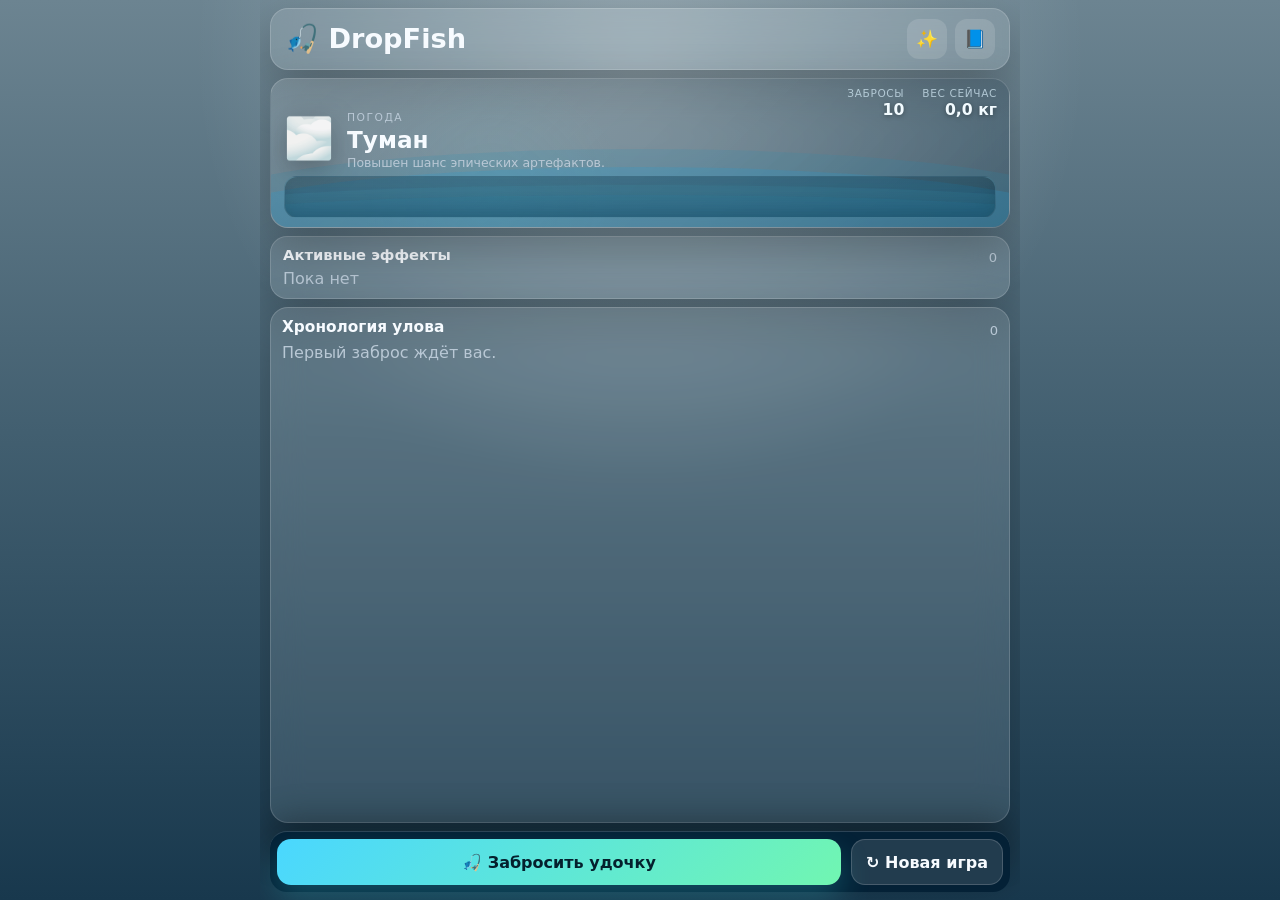
==== commit 086c3e1a: "Add files via upload" ====
--- a/dropfish/index.html
+++ b/dropfish/index.html
@@ -20,7 +20,7 @@
       }
     })();
   </script>
-  <link rel="stylesheet" href="style.css?v=14.11" />
+  <link rel="stylesheet" href="style.css?v=14.15" />
   <script src="https://telegram.org/js/telegram-web-app.js"></script>
 </head>
 <body>
@@ -116,6 +116,6 @@
   <div id="weatherFx" class="weather-fx" aria-hidden="true"></div>
   <div id="toast" class="toast" role="status" aria-live="polite"></div>
 
-  <script src="script.js?v=14.11"></script>
+  <script src="script.js?v=14.15"></script>
 </body>
 </html>
--- a/dropfish/style.css
+++ b/dropfish/style.css
@@ -1097,3 +1097,98 @@
 /* v14.11 — наглядный расчёт Чешуи Левиафана */
 .leviathan-impact { border-color: rgba(190,114,255,.5); background: linear-gradient(100deg,rgba(126,67,170,.16),rgba(63,183,118,.09)); }
 .leviathan-impact .gear-result { color: var(--bonus, #58f09a); font-weight: 900; }
+
+
+/* v14.13 — монеты удачи и независимые дебафы */
+.history-item.type-coin {
+  border-color: rgba(117, 238, 161, .7);
+  box-shadow: inset 0 0 0 1px rgba(117, 238, 161, .24), inset 0 0 18px rgba(75, 211, 128, .12);
+}
+.coin-luck-btn {
+  position: relative;
+  z-index: 3;
+  display: inline-flex;
+  align-items: center;
+  justify-content: center;
+  margin-top: .55rem;
+  min-height: 42px;
+  padding: .58rem .9rem;
+  border: 1px solid rgba(92, 247, 151, .8);
+  border-radius: .8rem;
+  background: linear-gradient(135deg, rgba(42, 159, 95, .28), rgba(12, 63, 42, .38));
+  color: #9bffc0;
+  font: inherit;
+  font-weight: 900;
+  cursor: pointer;
+  box-shadow: 0 0 12px rgba(72, 230, 134, .22), inset 0 0 12px rgba(72, 230, 134, .15);
+}
+.coin-luck-btn:not(:disabled):active { transform: translateY(1px) scale(.99); }
+.coin-luck-btn.is-disabled,
+.coin-luck-btn:disabled {
+  cursor: default;
+  color: rgba(215, 222, 226, .55);
+  border-color: rgba(160, 170, 176, .28);
+  background: rgba(90, 99, 105, .18);
+  box-shadow: none;
+  filter: grayscale(1);
+  opacity: .72;
+}
+.coin-impact { border-color: rgba(91, 229, 142, .5); background: linear-gradient(100deg,rgba(40,130,78,.17),rgba(26,72,55,.09)); }
+.coin-limited-note { color: #ffaaa7 !important; font-weight: 800; }
+@media (prefers-color-scheme: light) {
+  .coin-luck-btn { color:#075f30; border-color:rgba(19,138,69,.72); background:rgba(64,190,110,.2); }
+}
+
+
+/* v14.14 — CSS-иконки монет */
+.coin-icon {
+  --coin-a:#b87333;
+  --coin-b:#7a3f16;
+  --coin-c:#e3a066;
+  position:relative;
+  display:inline-grid;
+  place-items:center;
+  width:1.28em;
+  height:1.28em;
+  flex:0 0 auto;
+  border-radius:50%;
+  vertical-align:-.2em;
+  margin-right:.18em;
+  background:
+    radial-gradient(circle at 34% 28%, rgba(255,255,255,.86) 0 7%, transparent 8% 100%),
+    radial-gradient(circle at 48% 44%, var(--coin-c) 0 37%, var(--coin-a) 38% 63%, var(--coin-b) 64% 100%);
+  border:1px solid color-mix(in srgb, var(--coin-c) 74%, #fff 26%);
+  box-shadow:
+    inset 0 0 0 2px color-mix(in srgb, var(--coin-a) 72%, #fff 28%),
+    inset 0 0 0 4px rgba(0,0,0,.12),
+    0 1px 2px rgba(0,0,0,.5),
+    0 0 9px color-mix(in srgb, var(--coin-a) 58%, transparent);
+}
+.coin-icon::before {
+  content:'✦';
+  position:absolute;
+  inset:0;
+  display:grid;
+  place-items:center;
+  color:rgba(255,255,255,.7);
+  font-size:.48em;
+  text-shadow:0 1px 1px rgba(0,0,0,.45);
+}
+.coin-icon::after {
+  content:'';
+  position:absolute;
+  inset:11%;
+  border-radius:50%;
+  border:1px solid rgba(255,255,255,.28);
+  box-shadow:inset 0 0 4px rgba(0,0,0,.34);
+}
+.coin-copper { --coin-a:#b87333; --coin-b:#6d3211; --coin-c:#f0ad73; }
+.coin-silver { --coin-a:#bfc6cc; --coin-b:#707a82; --coin-c:#f5f8fa; }
+.coin-gold { --coin-a:#e0a51f; --coin-b:#8e5d05; --coin-c:#ffe078; }
+.coin-icon-small { width:1.12em; height:1.12em; margin-right:0; }
+.history-item.type-coin > strong { display:flex; align-items:center; gap:.18rem; flex-wrap:wrap; }
+@supports not (color: color-mix(in srgb, red 50%, blue)) {
+  .coin-icon { border-color:rgba(255,255,255,.42); box-shadow:inset 0 0 0 2px rgba(255,255,255,.24),inset 0 0 0 4px rgba(0,0,0,.12),0 1px 2px rgba(0,0,0,.5),0 0 9px rgba(184,115,51,.45); }
+  .coin-silver { box-shadow:inset 0 0 0 2px rgba(255,255,255,.34),inset 0 0 0 4px rgba(0,0,0,.12),0 1px 2px rgba(0,0,0,.5),0 0 9px rgba(191,198,204,.48); }
+  .coin-gold { box-shadow:inset 0 0 0 2px rgba(255,255,255,.3),inset 0 0 0 4px rgba(0,0,0,.12),0 1px 2px rgba(0,0,0,.5),0 0 9px rgba(224,165,31,.5); }
+}
